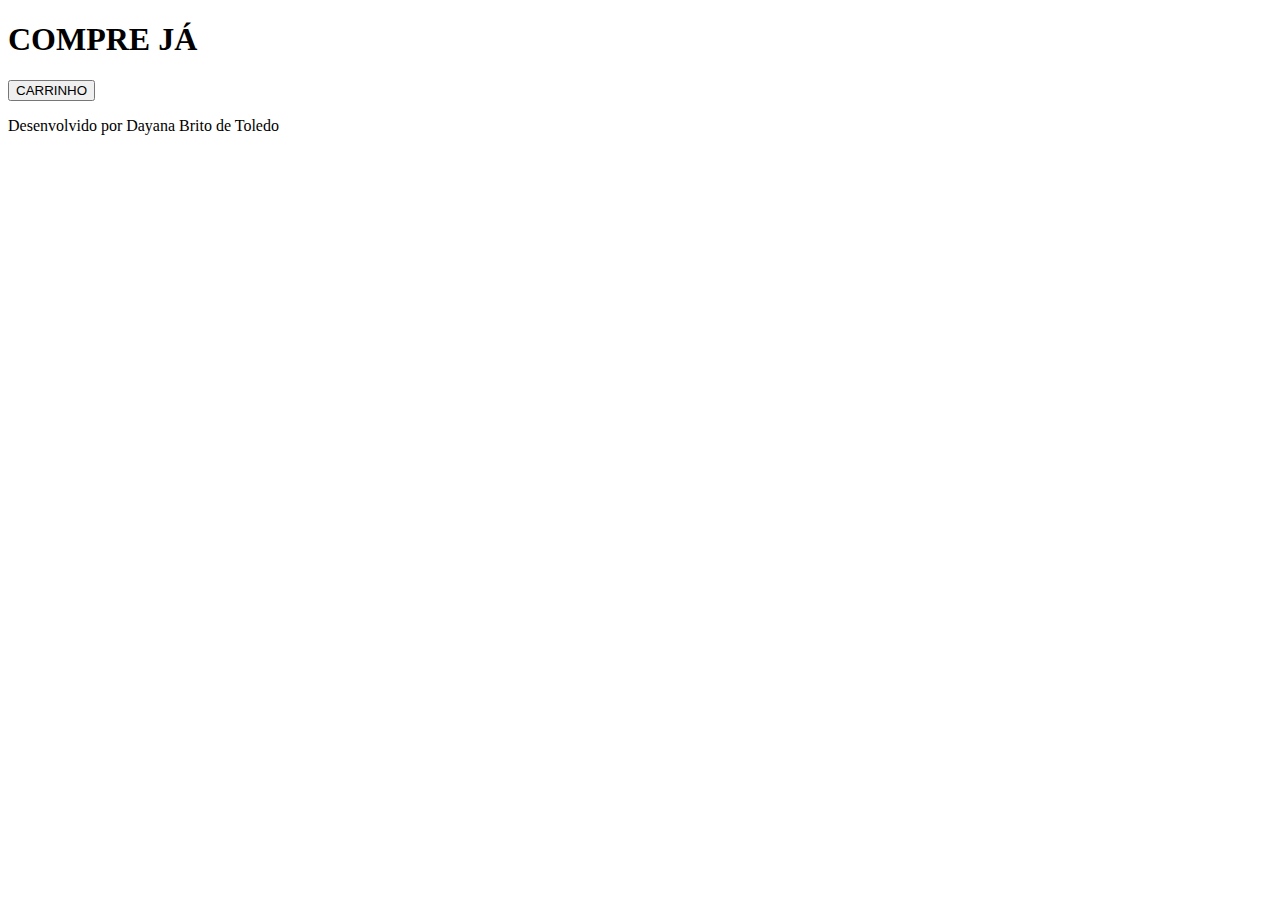
==== views/index.html @ 7c762053 "feat: add dynamic elements to the home" ====
<!DOCTYPE html>
<html lang="en">
<head>
    <meta charset="UTF-8">
    <meta name="viewport" content="width=device-width, initial-scale=1.0">
    <link rel="stylesheet" href="../css/main.css">
    <link rel="stylesheet" href="../css/telaInicial.css">
    <title>COMPRE JÁ</title>
</head>
<body>
    <header id="home">
        <h1>COMPRE JÁ</h1>
        <a href="telaCarrinho.html"><button type="button">CARRINHO</button></a>
    </header>

    <sidebar>
        <ul></ul>
    </sidebar>

    <main></main>

    <footer><p>Desenvolvido por Dayana Brito de Toledo</p></footer>
</body>
</html>
<script type="text/javascript" src="../data/data.js"></script>
<script type="text/javascript" src="../js/telaInicial.js"></script>
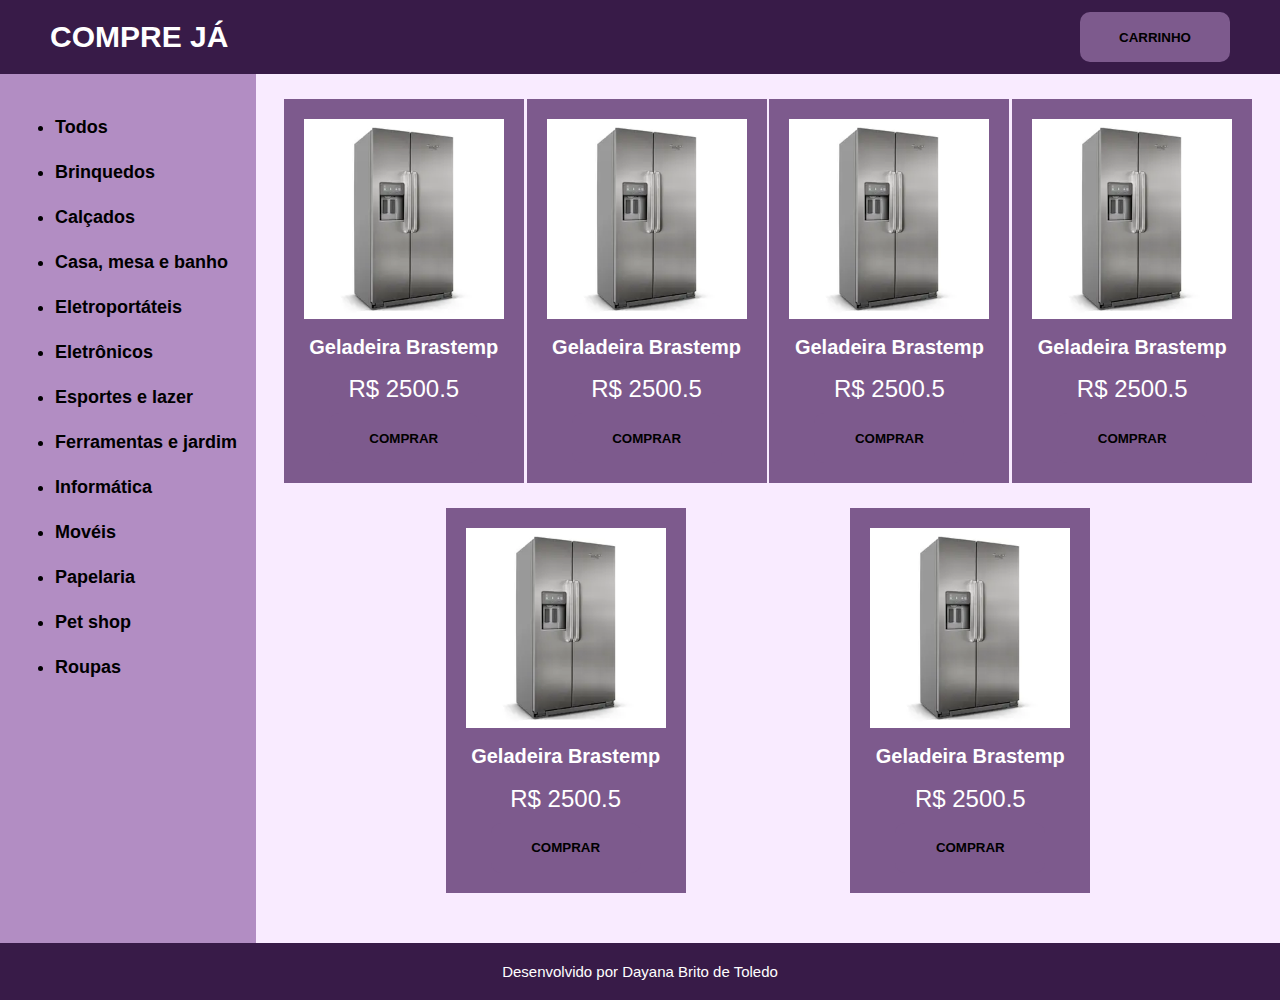
==== commit 9e4bac3a: "feat: add products filter for category" ====
--- a/views/index.html
+++ b/views/index.html
@@ -10,11 +10,13 @@
 <body>
     <header id="home">
         <h1>COMPRE JÁ</h1>
-        <a href="telaCarrinho.html"><button type="button">CARRINHO</button></a>
+        <a href="telaCarrinho.html" onclick="setCarrinho()"><button type="button">CARRINHO</button></a>
     </header>
 
     <sidebar>
-        <ul></ul>
+        <ul>
+            <a onclick="mostraTudo()"><li>Todos</li></a>
+        </ul>
     </sidebar>
 
     <main></main>
--- a/css/main.css
+++ b/css/main.css
@@ -0,0 +1,70 @@
+html,
+body {
+    margin: 0;
+    padding: 0;
+    height: 100%;
+    width: 100%;
+}
+
+body {
+    font-family: Arial, Helvetica, sans-serif;
+    background-color: #F9EBFF;
+    display: grid;
+}
+
+header {
+    grid-area: header;
+    justify-content: space-between;
+    padding: 0 50px;
+}
+
+footer {
+    grid-area: footer;
+    justify-content: center;
+}
+
+header,
+footer {
+    display: flex;
+    align-items: center;
+    background-color: #381B48;
+}
+
+sidebar {
+    grid-area: sidebar;
+    background-color: #B28DC3;
+    padding: 15px;
+}
+
+main {
+    grid-area: main;
+    display: flex;
+    align-items: flex-start;
+    justify-content: space-evenly;
+    flex-wrap: wrap;
+    padding: 25px;
+}
+
+footer p {
+    color: #FFFFFF;
+    font-size: 15px;
+    margin: 20px 0;
+}
+
+h1 {
+    color: #FFFFFF;
+    font-size: 30px;
+}
+
+button{
+    width: 150px;
+    height: 50px;
+    border-radius: 10px;
+    border: none;
+    font-weight: bold;
+    background-color: #7D5A8D;
+}
+
+button:hover{
+    background-color: #cccccc;
+}--- a/css/telaInicial.css
+++ b/css/telaInicial.css
@@ -0,0 +1,43 @@
+body{
+    grid-template-columns: 1fr 4fr;
+    grid-template-rows: 1fr 8fr 1fr;
+    grid-template-areas:
+        "header header"
+        "sidebar main"
+        "footer footer";
+}
+
+div {
+    height: auto;
+    width: 200px;
+    margin-bottom: 25px;
+    padding: 20px;
+    flex-grow: 0;
+    display: flex;
+    flex-direction: column;
+    align-items: center;
+    justify-content: center;
+    background-color: #7D5A8D;
+}
+
+h2 {
+    color: #FFFFFF;
+    font-size: 20px; 
+}
+
+li {
+    font-size: 18px;
+    line-height: 45px;
+    font-weight: bold;
+}
+
+img {
+    height: auto;
+    width: 100%;
+}
+
+div p{
+    color: #FFFFFF;
+    font-size: 24px;
+    margin: 0 0 10px 0;
+}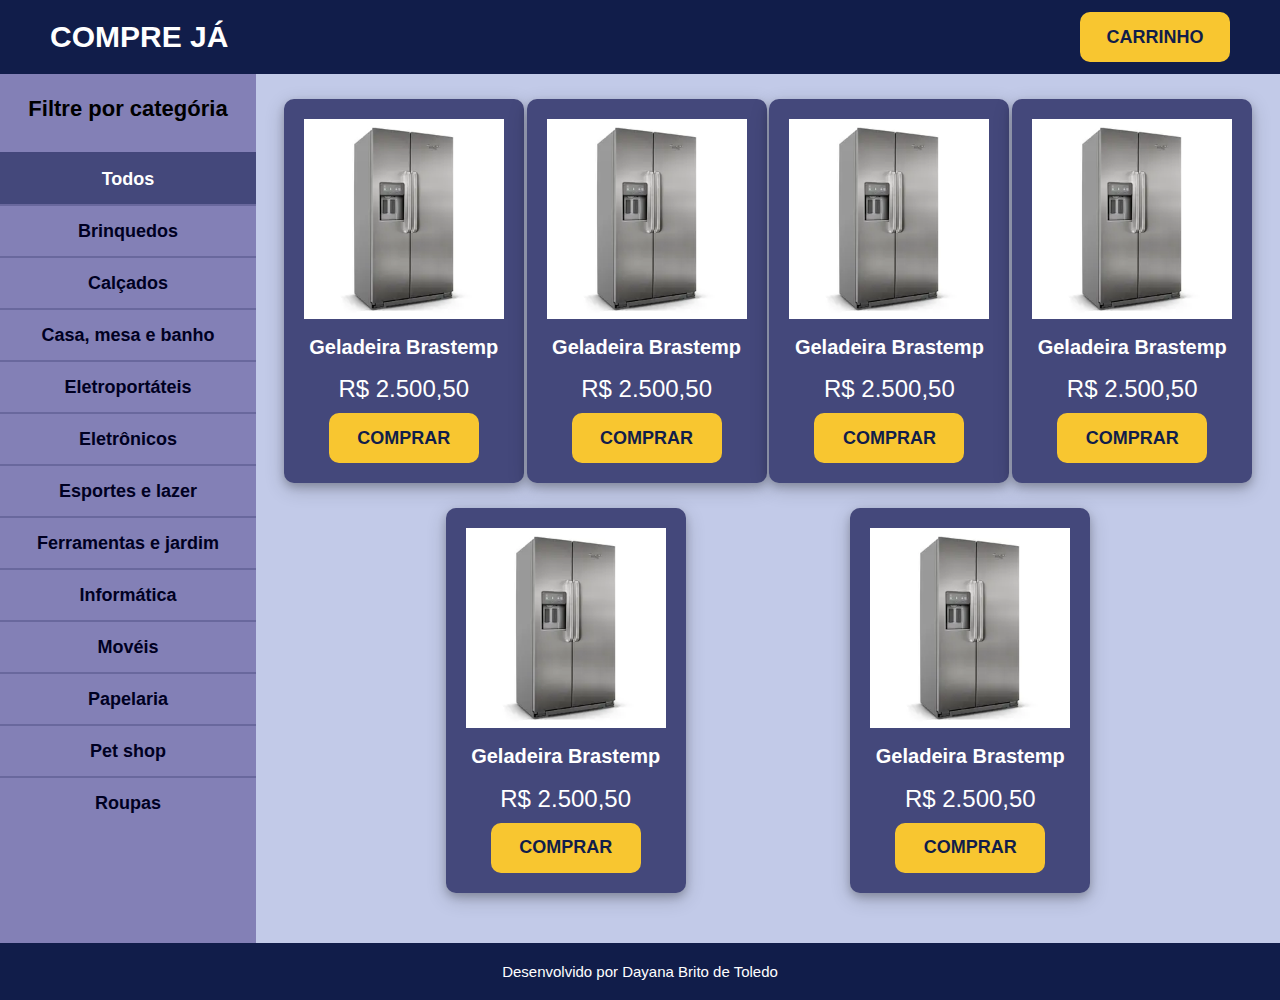
==== commit f9322e6d: "feat: change CSS the home" ====
--- a/views/index.html
+++ b/views/index.html
@@ -1,5 +1,6 @@
 <!DOCTYPE html>
 <html lang="en">
+
 <head>
     <meta charset="UTF-8">
     <meta name="viewport" content="width=device-width, initial-scale=1.0">
@@ -7,6 +8,7 @@
     <link rel="stylesheet" href="../css/telaInicial.css">
     <title>COMPRE JÁ</title>
 </head>
+
 <body>
     <header id="home">
         <h1>COMPRE JÁ</h1>
@@ -14,15 +16,19 @@
     </header>
 
     <sidebar>
-        <ul>
-            <a onclick="mostraTudo()"><li>Todos</li></a>
-        </ul>
+        <h3>Filtre por categória</h2>
+            <ul>
+                <li id="todos" onclick="mostraTudo()">Todos</li>
+            </ul>
     </sidebar>
 
     <main></main>
 
-    <footer><p>Desenvolvido por Dayana Brito de Toledo</p></footer>
+    <footer>
+        <p>Desenvolvido por Dayana Brito de Toledo</p>
+    </footer>
 </body>
+
 </html>
 <script type="text/javascript" src="../data/data.js"></script>
 <script type="text/javascript" src="../js/telaInicial.js"></script>--- a/css/main.css
+++ b/css/main.css
@@ -8,7 +8,8 @@
 
 body {
     font-family: Arial, Helvetica, sans-serif;
-    background-color: #F9EBFF;
+    background-color: #C2CAE8;
+    color: #000022;
     display: grid;
 }
 
@@ -27,13 +28,7 @@
 footer {
     display: flex;
     align-items: center;
-    background-color: #381B48;
-}
-
-sidebar {
-    grid-area: sidebar;
-    background-color: #B28DC3;
-    padding: 15px;
+    background-color: #111D4A;
 }
 
 main {
@@ -51,20 +46,47 @@
     margin: 20px 0;
 }
 
+button {
+    width: 150px;
+    height: 50px;
+    border-radius: 10px;
+    border: none;
+    font-weight: bold;
+    font-size: 18px;
+    color: #111D4A;
+    background-color: #F8C630;
+    transition: all 0.2s;
+}
+
+button:hover {
+    background-color: #FFFFFF;
+    box-shadow: 0 12px 16px 0 rgba(0,0,0,0.24), 0 17px 50px 0 rgba(0,0,0,0.19);
+    outline: none;
+}
+
+button:focus {
+    outline: none;
+}
+
 h1 {
     color: #FFFFFF;
     font-size: 30px;
 }
 
-button{
-    width: 150px;
-    height: 50px;
-    border-radius: 10px;
-    border: none;
-    font-weight: bold;
-    background-color: #7D5A8D;
+h2 {
+    color: #FFFFFF;
+    font-size: 20px; 
 }
 
-button:hover{
-    background-color: #cccccc;
+h3 {
+    color: #000000;
+    font-size: 22px; 
+    text-align: center;
+}
+
+h4 {
+    color: #000000;
+    font-size: 30px; 
+    text-align: center;
+    display: inline;
 }--- a/css/telaInicial.css
+++ b/css/telaInicial.css
@@ -1,10 +1,15 @@
-body{
+body {
     grid-template-columns: 1fr 4fr;
     grid-template-rows: 1fr 8fr 1fr;
     grid-template-areas:
         "header header"
         "sidebar main"
         "footer footer";
+}
+
+sidebar {
+    grid-area: sidebar;
+    background-color: #8380B6;
 }
 
 div {
@@ -17,18 +22,9 @@
     flex-direction: column;
     align-items: center;
     justify-content: center;
-    background-color: #7D5A8D;
-}
-
-h2 {
-    color: #FFFFFF;
-    font-size: 20px; 
-}
-
-li {
-    font-size: 18px;
-    line-height: 45px;
-    font-weight: bold;
+    background-color: #44487B;
+    box-shadow: 0 4px 8px 0 rgba(0, 0, 0, 0.2), 0 6px 20px 0 rgba(0, 0, 0, 0.19);
+    border-radius: 10px;
 }
 
 img {
@@ -36,8 +32,36 @@
     width: 100%;
 }
 
-div p{
+div p {
     color: #FFFFFF;
     font-size: 24px;
     margin: 0 0 10px 0;
+}
+
+ul {
+    list-style: none;
+    margin: 30px 0 0 0;
+    padding: 0;
+}
+
+li {
+    font-size: 18px;
+    line-height: 50px;
+    font-weight: bold;
+    text-align: center;
+    background-color: #8380B6;
+    border-top: 2px solid #44487b6b;
+    transition: all 0.2s;
+}
+
+li:hover {
+    background-color:#44487B !important;
+    color: #FFFFFF !important;
+    cursor: pointer;
+    box-shadow: 0 4px 8px 0 rgba(0, 0, 0, 0.2), 0 6px 20px 0 rgba(0, 0, 0, 0.19);
+}
+
+#todos {
+    background-color:#44487B;
+    color: #FFFFFF;
 }